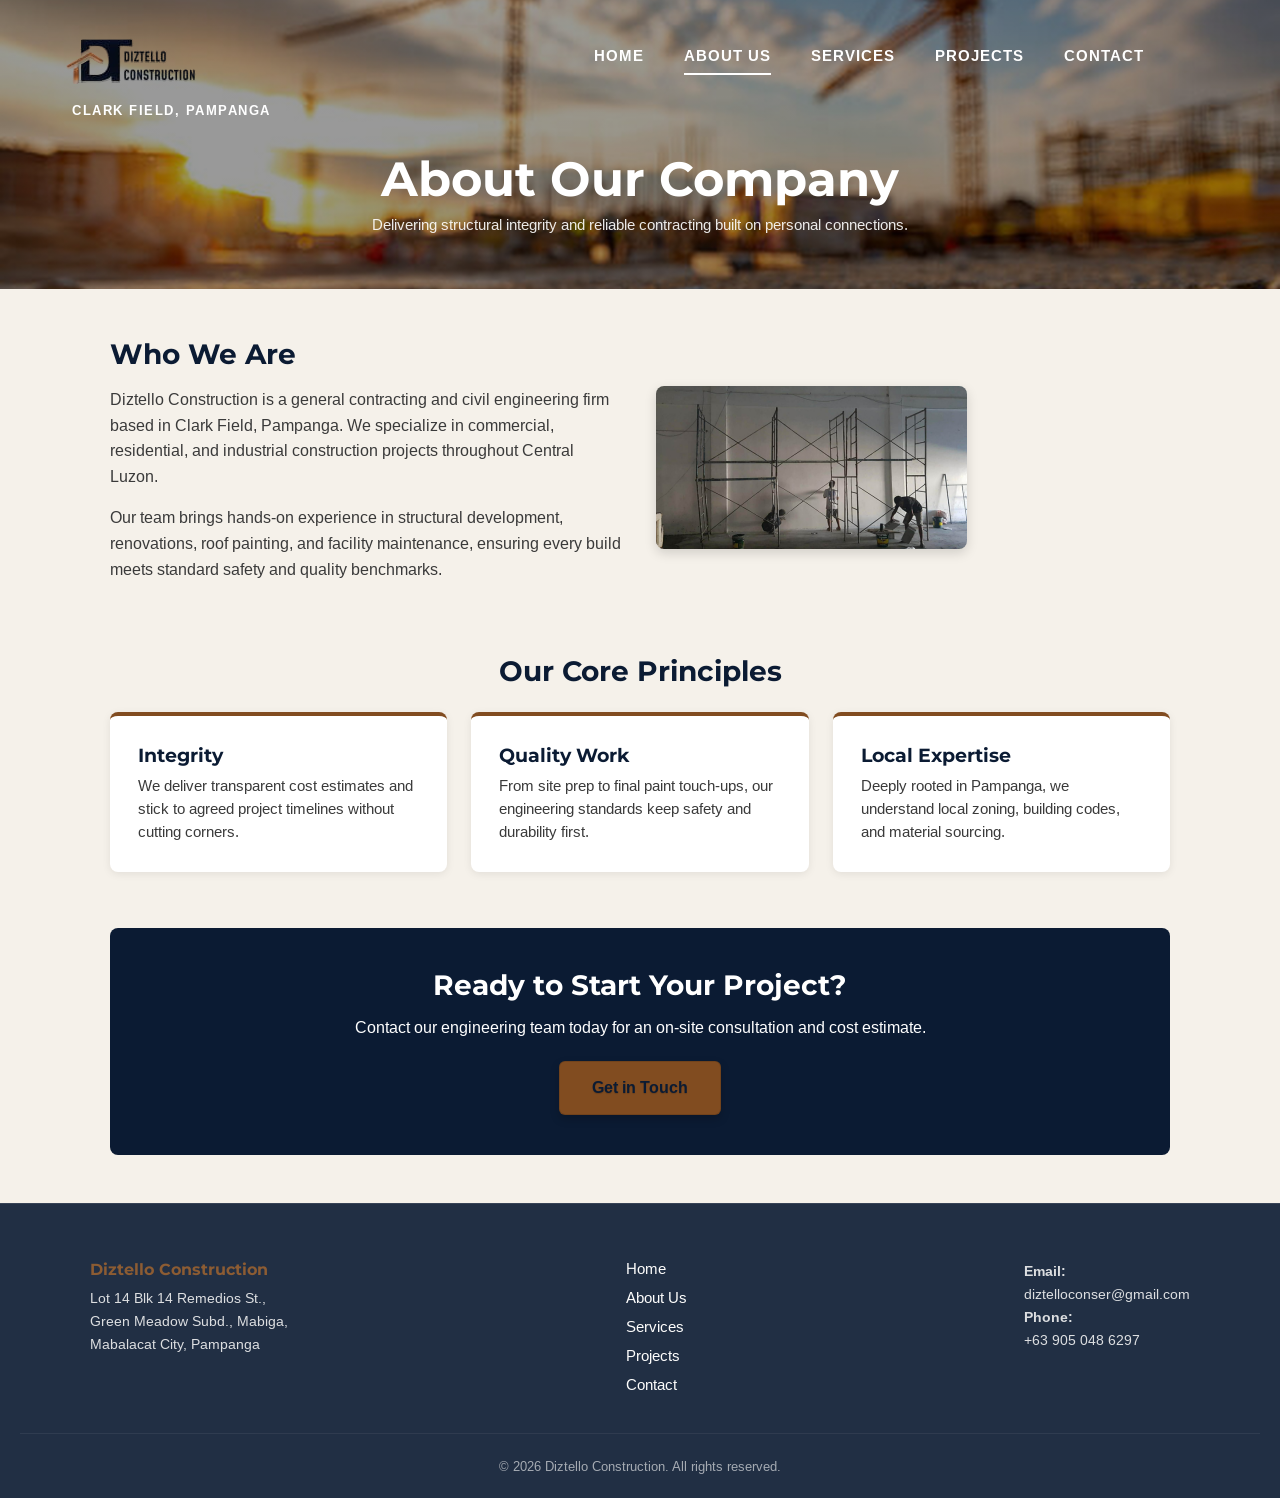
==== about.html @ f4c86867 "added reveal animation to 4 html files" ====
<!DOCTYPE html>
<html lang = "en">
<head>
    <meta charset = "UTF-8">
    <meta name = "viewport" content = "width=device-width, initial-scale=1.0">
    <meta name = "description" content = "Learn about Diztello Construction, our mission, values, and civil engineering expertise in Clark Field, Pampanga.">
    <title>About Us | Diztello Construction</title>

    <!-- FAVICON -->
    <link rel = "icon" type = "image/png" href = "img/favicon.png">
    
    <meta property = "og:title" content = "Diztello Construction">
    <meta property = "og:description" content = "Civil engineering, structural development, and renovations.">
    <meta property = "og:image" content = "img/home-bg1.jpg">
    <meta property = "og:type" content = "website">

    <link rel = "preconnect" href = "https://fonts.googleapis.com">
    <link rel = "preconnect" href = "https://fonts.gstatic.com" crossorigin>
    <link href = "https://fonts.googleapis.com/css2?family=Arimo:wght@400;700&family=Montserrat:wght@700;800&display=swap" rel = "stylesheet">
    <!-- 1. GLOBAL STYLES (NAV, FOOTER, VARIABLES) -->
    <link rel = "stylesheet" href = "styles.css">
    <!-- 2. ABOUT EXCLUSIVE STYLES -->
    <link rel = "stylesheet" href = "about.css">
</head>
<body>

    <!-- REUSED THE NAV FROM HOME.HTML BUT SET ABOUT US AS ACTIVE CLASS -->
    <header class = "page-header">
        <nav class = "nav">
                <div class = "nav-brand">
                    <a href = "home.html" class = "nav-logo">
                        <img src = "img/diztello_logo.png" alt = "Diztello Construction logo">
                    </a>
                    <p class = "hero-eyebrow">Clark Field, Pampanga</p>
                </div>

            <ul class = "nav-links">
                <li><a href = "home.html">Home</a></li>
                <li><a href = "about.html" class = "active">About Us</a></li>
                <li><a href = "services.html">Services</a></li>
                <li><a href = "projects.html">Projects</a></li>
                <li><a href = "contact.html">Contact</a></li>
            </ul>
        </nav>

        <!-- SUBPAGE BANNER TITLE -->
        <div class = "page-banner-content">
            <h1>About Our Company</h1>
            <p>Delivering structural integrity and reliable contracting built on personal connections.</p>
        </div>
    </header>

    <main class = "about-container">
        
        <!-- SECTION 1: WHO WE ARE (TEXT + PHOTO SIDE BY SIDE ON DESKTOP) -->
        <section class = "about-section reveal">
            <div class = "about-text">
                <h2>Who We Are</h2>
                <p>Diztello Construction is a general contracting and civil engineering firm based in Clark Field, Pampanga. We specialize in commercial, residential, and industrial construction projects throughout Central Luzon.</p>
                <p>Our team brings hands-on experience in structural development, renovations, roof painting, and facility maintenance, ensuring every build meets standard safety and quality benchmarks.</p>
            </div>
            <div class = "about-img">
                <!-- USING THE SCAFFOLDING PHOTO FROM MY IMG FOLDER -->
                <img src = "img/project-2.png" alt = "Diztello construction team working on site">
            </div>
        </section>

        <!-- SECTION 2: CORE VALUES / CARDS -->
        <section class = "values-section">
            <h2>Our Core Principles</h2>
            
            <div class = "values-grid">
                <div class = "value-card reveal">
                    <h3>Integrity</h3>
                    <p>We deliver transparent cost estimates and stick to agreed project timelines without cutting corners.</p>
                </div>

                <div class = "value-card reveal">
                    <h3>Quality Work</h3>
                    <p>From site prep to final paint touch-ups, our engineering standards keep safety and durability first.</p>
                </div>

                <div class = "value-card reveal">
                    <h3>Local Expertise</h3>
                    <p>Deeply rooted in Pampanga, we understand local zoning, building codes, and material sourcing.</p>
                </div>
            </div>
        </section>

        <!-- SECTION 3: CALL TO ACTION BANNER -->
        <section class = "cta-banner reveal">
            <h2>Ready to Start Your Project?</h2>
            <p>Contact our engineering team today for an on-site consultation and cost estimate.</p>
            <a href = "contact.html" class = "btn">Get in Touch</a>
        </section>
    </main>

    <!-- EXPANDED FOOTER -->
    <footer class = "site-footer">
        <div class = "footer-content">
            <div class = "footer-brand">
                <h3>Diztello Construction</h3>
                <p>Lot 14 Blk 14 Remedios St.,<br>Green Meadow Subd., Mabiga,<br>Mabalacat City, Pampanga</p>
            </div>
            <div class = "footer-links">
                <a href = "home.html">Home</a>
                <a href = "about.html">About Us</a>
                <a href = "services.html">Services</a>
                <a href = "projects.html">Projects</a>
                <a href = "contact.html">Contact</a>
            </div>
            <div class = "footer-contact">
                <p><strong>Email:</strong><br>diztelloconser@gmail.com</p>
                <p><strong>Phone:</strong><br>+63 905 048 6297</p>
            </div>
        </div>
        <div class = "footer-bottom">
            <p>&copy; 2026 Diztello Construction. All rights reserved.</p>
        </div>
    </footer>

        <!-- GLOBAL JS FOR FROSTED STICKY NAV -->
        <script src = "script.js"></script>
</body>
</html>
---- styles.css ----
/* ===== RESET AND VARIABLES ===== */
/* FIXED MY COMMENTARIES ALONG WITH MINOR REVISIONS FOR HOME :- ) */
/* DECIDED TO SPLIT MY MAIN CSS INTO SEPARATE FILES PER PAGE FOR BETTER ORGANIZATION! */

html {
    overflow-y: scroll; /* (special thanks to google for this hack XD) */
}

* {
    margin: 0;
    padding: 0;
    box-sizing: border-box;
}

:root {
    /* COLOR PALETTE FROM MY PLAN */
    --navy: #0B1B33;
    --copper: #814C20;
    --cream: #F5F1EA;
    --charcoal: #3A3A3A;
    --white: #FFFFFF;
}

body {
    font-family: "Arimo", Arial, sans-serif;
    color: var(--charcoal);
    background-color: var(--cream);
    -webkit-font-smoothing: antialiased;
    -moz-osx-font-smoothing: grayscale;
    scrollbar-gutter: stable; 
}

img {
    max-width: 100%;
    display: block;
}

ul {
    list-style: none;
}

a {
    text-decoration: none;
}

/* SETTING UP THE NAV TO FLEX DIRECTION COLUMN FOR MOBILE SCREENS */
.nav {
    display: flex;
    flex-direction: column;
    align-items: center;
    gap: 1.5rem;
}

/* KEEPS THE LOGO AND LOCATION TOGETHER */
.nav-brand {
    display: flex;
    flex-direction: column;
    align-items: flex-start;
    gap: 0.5rem;
}

.nav-logo img {
    width: 160px;
}

.hero-eyebrow {
    font-size: 0.75rem;
    font-weight: 700;
    letter-spacing: 1.5px;
    text-transform: uppercase;
    color: var(--white);
    margin-left: 8px;
}

.nav-links {
    display: flex;
    flex-wrap: wrap;
    justify-content: center;
    gap: 0.5rem 1.25rem;
}

.nav-links a {
    color: var(--white);
    font-size: 0.85rem;
    font-weight: 600;
    letter-spacing: 1px;
    text-transform: uppercase;
    padding-bottom: 0.55rem; 
    border-bottom: 2px solid transparent;
    transition: border-bottom-color 0.3s ease;
}

/* CHANGED THE HOVER AND ACTIVE TO WHITE JUST LIKE MY FIGMA PROTOTYPE */
.nav-links a.active,
.nav-links a:hover {
    border-bottom-color: var(--white);
}

/* ===== REUSABLE INNER PAGES HEADER BANNER BASE ===== */
.page-header {
    background:
        linear-gradient(rgba(0, 0, 0, 0.4), rgba(0, 0, 0, 0.4)),
        url("img/home-bg1.jpg") center / cover no-repeat;
    padding: 1.25rem 1.25rem 3rem 1.25rem;
    color: var(--white);
}

.page-banner-content {
    text-align: center;
    margin-top: 2rem;
}

.page-banner-content h1 {
    font-family: "Montserrat", sans-serif;
    font-size: 2.25rem;
    font-weight: 700;
    margin-bottom: 0.5rem;
}

.page-banner-content p {
    font-size: 0.95rem;
    opacity: 0.9;
}

/* BUTTON STYLES WITH SUBTLE 3D DEPTH */
.btn {
    display: inline-block;
    background-color: var(--copper);
    color: var(--navy);
    font-weight: 700;
    padding: 1rem 2rem;
    border-radius: 6px;

    border: 1px solid rgba(0, 0, 0, 0.12);

    box-shadow: 0 4px 10px rgba(0, 0, 0, 0.2);

    text-shadow: 0 1px 1px rgba(0, 0, 0, 0.15);

    transition: all 0.3s ease;
}

.btn:hover {
    background-color: var(--white);
    border-color: rgba(0, 0, 0, 0.1);
    box-shadow: 0 6px 14px rgba(0, 0, 0, 0.25);
    text-shadow: none;
}

/* CTA BANNER AT THE BOTTOM */
.cta-banner {
    background-color: var(--navy);
    color: var(--white);
    padding: 2.5rem 1.5rem;
    border-radius: 8px;
    text-align: center;
}

.cta-banner h2 {
    font-family: "Montserrat", sans-serif;
    color: var(--white);
    font-size: 1.75rem;
    margin-bottom: 1rem;
}

.cta-banner p {
    margin-bottom: 1.5rem;
    font-size: 1rem;
}

/* FOOTER STYLES */
.site-footer {
    background-color: var(--navy);
    color: var(--white);
    text-align: center;
    padding: 1.5rem;
    font-size: 0.85rem;
    opacity: 0.9;
    border-top: 1px solid rgba(255, 255, 255, 0.1);
}

/* SLIM & SUBTLE STICKY NAV */
.nav.scrolled {
    position: fixed;
    top: 0;
    left: 0;
    width: 100%;
    padding: 0.35rem 4rem;
    background: rgba(211, 209, 209, 0.25);
    backdrop-filter: blur(10px);
    -webkit-backdrop-filter: blur(10px);
    box-shadow: 0 2px 10px rgba(0, 0, 0, 0.15);
    z-index: 1000;
    animation: slideDown 0.3s ease-in-out;
    align-items: center;
}

.nav.scrolled .nav-links a {
    color: var(--navy);
}

.nav.scrolled .nav-links a.active,
.nav.scrolled .nav-links a:hover {
    border-bottom-color: var(--navy);
}

.nav.scrolled .nav-links {
    margin-top: 0;
    margin-right: 0;
}

.nav.scrolled .nav-logo img {
    width: 95px;
    transition: width 0.3s ease;
}

.nav.scrolled .hero-eyebrow {
    display: none;
}

/* ===== TABLET AND DESKTOP STYLES (GLOBAL NAV & HEADERS) ===== */
/* PLS WORK ON BIG SCREENS AND DONT BREAK RESPONSIVENESS TY */
@media (min-width: 768px) {
    .nav {
        flex-direction: row;
        justify-content: space-between;
        align-items: center; 
    }

    .nav-brand {
        align-items: flex-start;
    }

    .nav-logo img {
        width: 135px;
    }

    .hero-eyebrow {
        font-size: 0.8rem;
    }

    .nav-links {
        gap: 2.5rem;
        margin-top: -2.5rem; /* PULLS IT UPWARD */
        margin-right: 4.5rem; /* SHIFTS IT TO THE LEFT */
    }

    .nav-links a {
        font-size: 15px;
    }

    .page-header {
        padding: 2rem 4rem 3.5rem 4rem;
    }

    .page-banner-content h1 {
        font-size: 3rem;
    }
}

/* ===== SCROLL REVEAL ANIMATIONS ===== */
.reveal {
    opacity: 0;
    transform: translateY(40px);
    transition: all 0.8s ease-out;
}

.reveal.active {
    opacity: 1;
    transform: translateY(0);
}

/* ===== EXPANDED FOOTER STYLES (MOBILE) ===== */
.site-footer {
    background-color: var(--navy);
    color: var(--white);
    padding: 3.5rem 1.25rem 1.5rem;
    border-top: 1px solid rgba(255, 255, 255, 0.1);
}

.footer-content {
    max-width: 1100px;
    margin: 0 auto 2.5rem auto;
    display: flex;
    flex-direction: column;
    gap: 2.5rem;
    text-align: left;
}

.footer-brand h3 {
    color: var(--copper);
    font-family: "Montserrat", sans-serif;
    margin-bottom: 0.5rem;
}

.footer-brand p, .footer-contact p {
    font-size: 0.9rem;
    line-height: 1.6;
    opacity: 0.85;
}

.footer-links {
    display: flex;
    flex-direction: column;
    gap: 0.75rem;
}

.footer-links a {
    color: var(--white);
    font-size: 0.95rem;
    transition: color 0.3s ease;
}

.footer-links a:hover {
    color: var(--copper);
}

.footer-bottom {
    text-align: center;
    font-size: 0.8rem;
    opacity: 0.6;
    padding-top: 1.5rem;
    border-top: 1px solid rgba(255, 255, 255, 0.1);
}

/* ===== FOOTER DESKTOP LAYOUT OVERRIDE ===== */
@media (min-width: 768px) {
    .footer-content {
        flex-direction: row;
        justify-content: space-between;
    }
}
---- about.css ----
/* ===== ABOUT PAGE EXCLUSIVE STYLES ===== */
/* MOVED FROM MAIN CSS FOR CLEANER FILE ORGANIZATION */

/* ABOUT PAGE CONTENT CONTAINER */
.about-container {
    max-width: 1100px;
    margin: 0 auto;
    padding: 3rem 1.25rem;
    display: flex;
    flex-direction: column;
    gap: 3.5rem;
}

/* ABOUT SECTION (TEXT + IMAGE) */
.about-section {
    display: flex;
    flex-direction: column;
    gap: 2rem;
    align-items: center;
}

.about-text h2,
.values-section h2 {
    font-family: "Montserrat", sans-serif;
    color: var(--navy);
    font-size: 1.75rem;
    margin-bottom: 1rem;
}

.about-text p {
    line-height: 1.6;
    margin-bottom: 1rem;
    color: var(--charcoal);
}

.about-img img {
    border-radius: 8px;
    box-shadow: 0 4px 12px rgba(0, 0, 0, 0.15);
}

/* PRINCIPLES & VALUES CARDS */
.values-section {
    text-align: center;
}

.values-grid {
    display: flex;
    flex-direction: column;
    gap: 1.5rem;
    margin-top: 1.5rem;
}

.value-card {
    background-color: var(--white);
    padding: 1.75rem;
    border-radius: 8px;
    box-shadow: 0 2px 8px rgba(0, 0, 0, 0.08);
    border-top: 4px solid var(--copper);
    text-align: left;
}

.value-card h3 {
    font-family: "Montserrat", sans-serif;
    color: var(--navy);
    margin-bottom: 0.5rem;
}

.value-card p {
    font-size: 0.95rem;
    line-height: 1.5;
}

/* ABOUT PAGE DESKTOP OVERRIDES */
@media (min-width: 768px) {
    .about-section {
        flex-direction: row;
    }

    .about-text,
    .about-img {
        flex: 1;
    }

    .values-grid {
        flex-direction: row;
    }

    .value-card {
        flex: 1;
    }
}
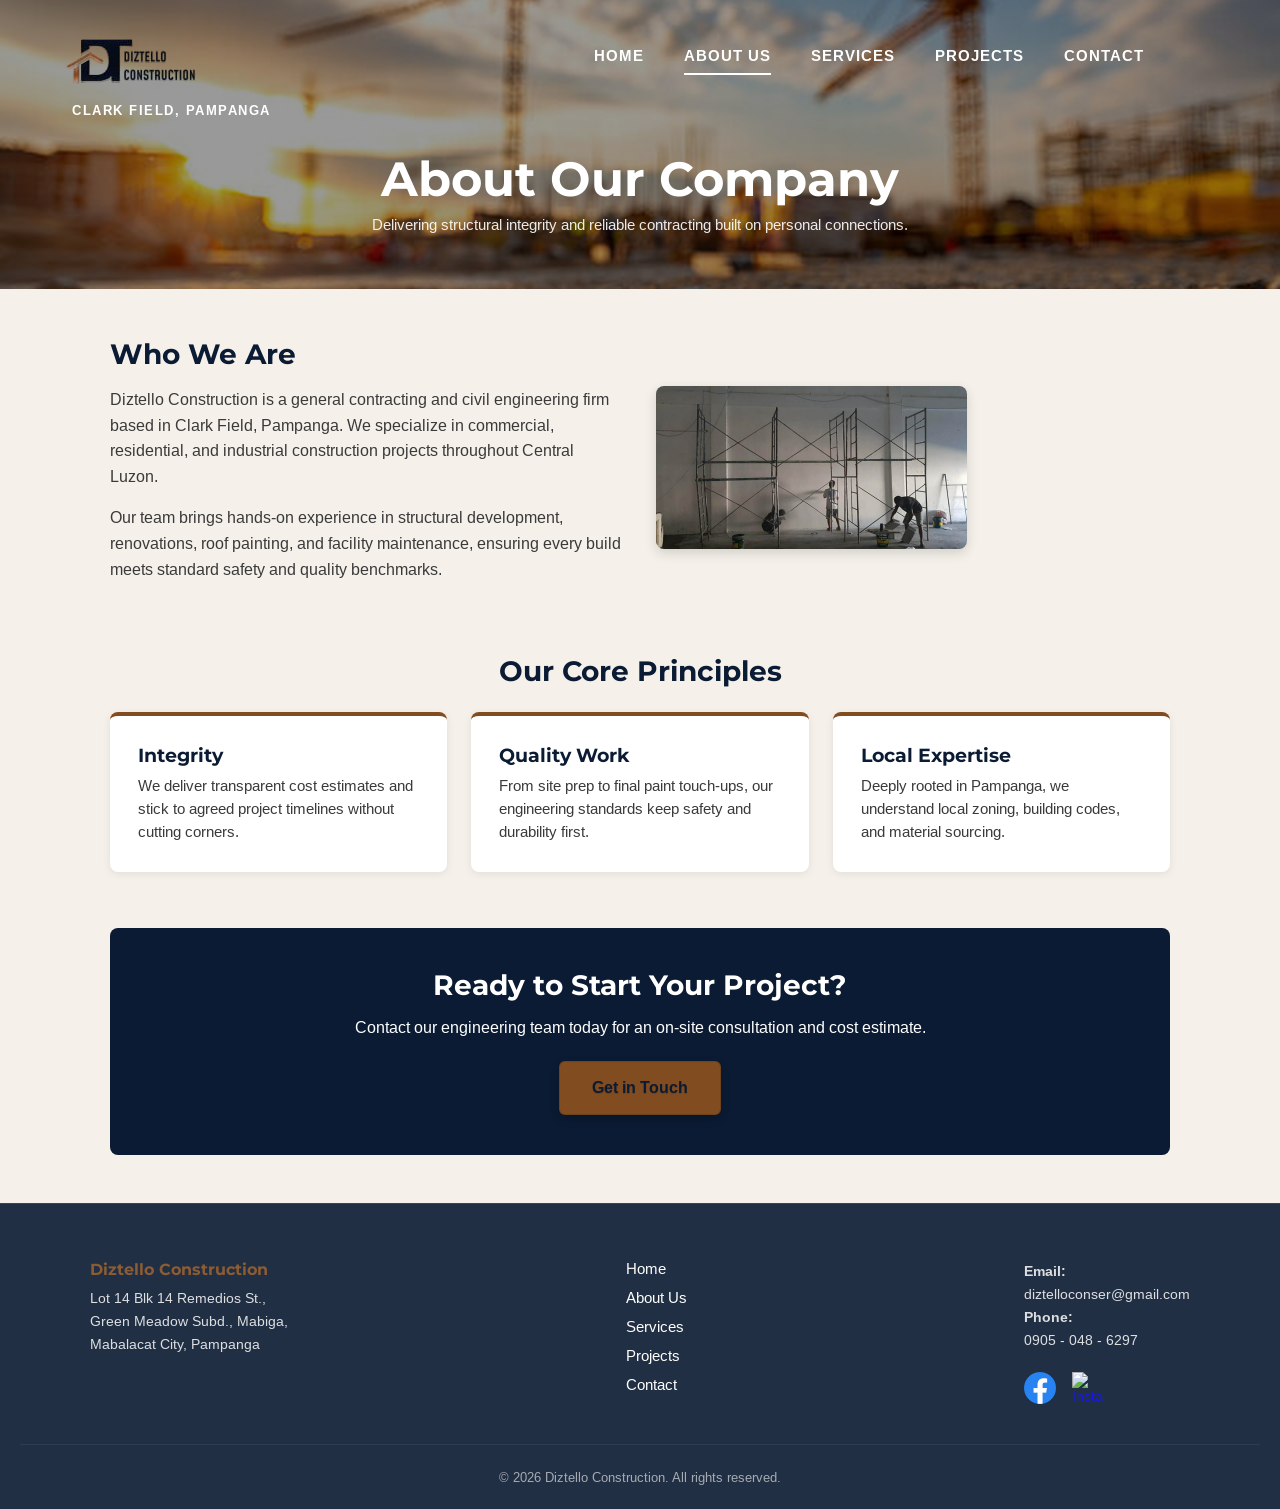
==== commit a9d5c66d: "medias" ====
--- a/about.html
+++ b/about.html
@@ -111,7 +111,12 @@
             </div>
             <div class = "footer-contact">
                 <p><strong>Email:</strong><br>diztelloconser@gmail.com</p>
-                <p><strong>Phone:</strong><br>+63 905 048 6297</p>
+                <p><strong>Phone:</strong><br><a href = "tel:+639050486297" class = "phone-link">0905 - 048 - 6297</a></p>
+
+                <div class = "footer-socials">
+                    <a href = "https://www.facebook.com/christructure" target = "_blank"><img src = "img/facebook.png" alt = "Facebook"></a>
+                    <a href = "https://www.instagram.com/christructure" target = "_blank"><img src = "img/instagram.png" alt = "Instagram"></a>
+                </div>
             </div>
         </div>
         <div class = "footer-bottom">
--- a/styles.css
+++ b/styles.css
@@ -10,6 +10,13 @@
     margin: 0;
     padding: 0;
     box-sizing: border-box;
+}
+
+/* ===== HTML5 RESET ===== */
+article, section, aside, figure, figcaption, main, header, footer {
+    display: block;
+    margin: 0;
+    padding: 0;
 }
 
 :root {
@@ -323,10 +330,64 @@
     border-top: 1px solid rgba(255, 255, 255, 0.1);
 }
 
+/* ===== TELEPHONE LINK STYLES ===== */
+.phone-link {
+    color: var(--white);
+    text-decoration: none;
+    transition: color 0.3s ease;
+}
+
+.phone-link:hover {
+    color: var(--copper);
+}
+
+/* ===== SOCIAL MEDIA ICONS STYLES ===== */
+.footer-socials {
+    display: flex;
+    gap: 1rem;
+    margin-top: 1.25rem;
+}
+
+.footer-socials img {
+    width: 32px;
+    height: 32px;
+    transition: transform 0.3s ease;
+}
+
+.footer-socials a:hover img {
+    transform: scale(1.1);
+}
+
 /* ===== FOOTER DESKTOP LAYOUT OVERRIDE ===== */
 @media (min-width: 768px) {
     .footer-content {
         flex-direction: row;
         justify-content: space-between;
     }
+}
+
+/* ===== KEYFRAMES ANIMATION FOR BUTTONS ===== */
+@keyframes pulse-button {
+    0% { transform: scale(1); }
+    50% { transform: scale(1.05); }
+    100% { transform: scale(1); }
+}
+
+.btn:hover {
+    animation: pulse-button 1s infinite;
+}
+
+/* ===== PRINT VIEWPORT ===== */
+@media print {
+    .nav,
+    .site-footer,
+    .page-header,
+    .cta-banner {
+        display: none !important;
+    }
+    
+    body {
+        background-color: #FFFFFF;
+        color: #000000;
+    }
 }
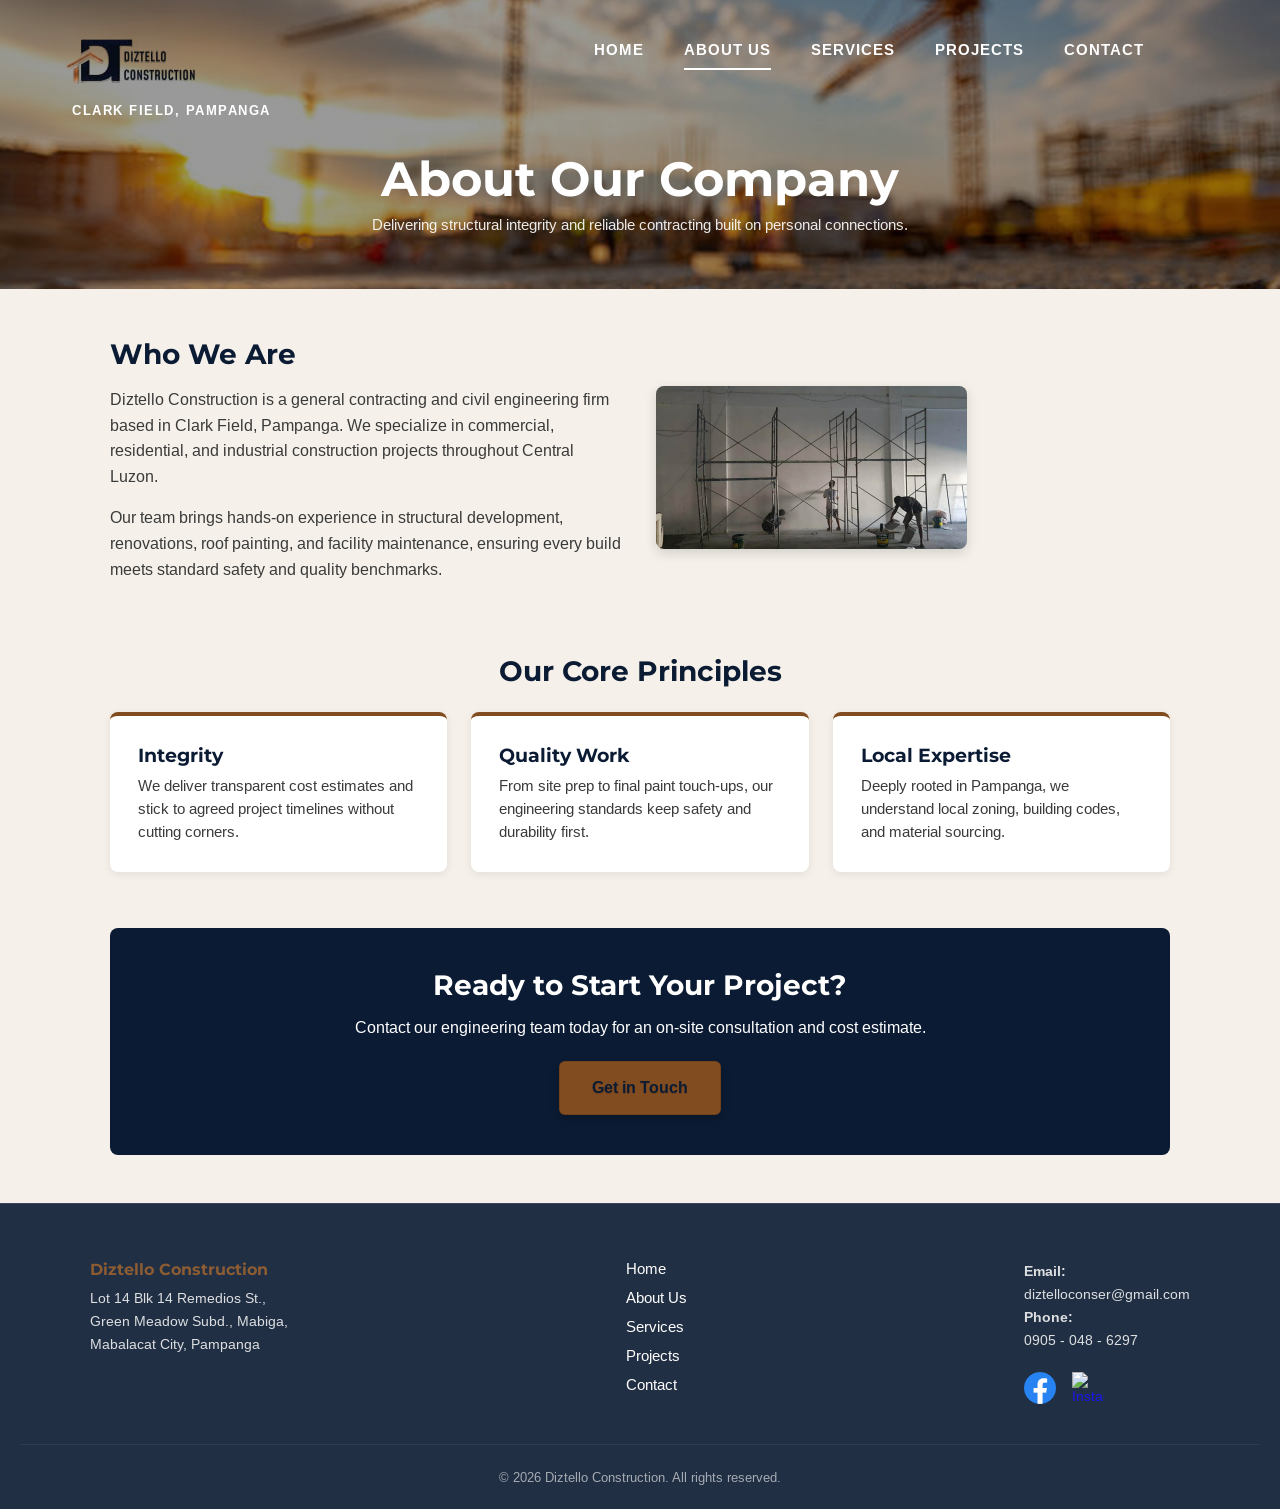
==== commit f4d80b11: "changes to multiple files" ====
--- a/about.html
+++ b/about.html
@@ -1,3 +1,19 @@
+<!--
+
+NAME : STEFANY GEIER A. DIZON
+BLOCK : WD - 202
+DATE : OCTOBER 17, 2026
+FINAL OUTPUT : Diztello Construction Website
+
+NOTE : 
+all information that I put in my project are from Diztello's PDF (provided by one of the owners) :- ) 
+
++ sir, I also used some help from the internet with inspos.
+
+gumamit din po ako ng high-quality stock photos as stand-ins para sa project images to improve the visual design quality of the final output po
+
+-->
+
 <!DOCTYPE html>
 <html lang = "en">
 <head>
@@ -17,9 +33,9 @@
     <link rel = "preconnect" href = "https://fonts.googleapis.com">
     <link rel = "preconnect" href = "https://fonts.gstatic.com" crossorigin>
     <link href = "https://fonts.googleapis.com/css2?family=Arimo:wght@400;700&family=Montserrat:wght@700;800&display=swap" rel = "stylesheet">
-    <!-- 1. GLOBAL STYLES (NAV, FOOTER, VARIABLES) -->
+    <!-- GLOBAL STYLES (NAV, FOOTER, VARIABLES) -->
     <link rel = "stylesheet" href = "styles.css">
-    <!-- 2. ABOUT EXCLUSIVE STYLES -->
+    <!-- ABOUT EXCLUSIVE STYLES -->
     <link rel = "stylesheet" href = "about.css">
 </head>
 <body>
--- a/styles.css
+++ b/styles.css
@@ -1,6 +1,10 @@
-/* ===== RESET AND VARIABLES ===== */
-/* FIXED MY COMMENTARIES ALONG WITH MINOR REVISIONS FOR HOME :- ) */
-/* DECIDED TO SPLIT MY MAIN CSS INTO SEPARATE FILES PER PAGE FOR BETTER ORGANIZATION! */
+/* 
+===== RESET AND VARIABLES ===== 
+
+FIXED MY COMMENTARIES ALONG WITH MINOR REVISIONS FOR HOME :- ) 
+
+DECIDED TO SPLIT MY MAIN CSS INTO SEPARATE FILES PER PAGE FOR BETTER ORGANIZATION
+*/
 
 html {
     overflow-y: scroll; /* (special thanks to google for this hack XD) */
@@ -12,11 +16,16 @@
     box-sizing: border-box;
 }
 
-/* ===== HTML5 RESET ===== */
-article, section, aside, figure, figcaption, main, header, footer {
+/* ===== HTML5 & VIDEO RESET ===== */
+article, section, aside, figure, figcaption, main, header, footer, video {
     display: block;
     margin: 0;
     padding: 0;
+}
+
+img, video {
+    max-width: 100%;
+    display: block;
 }
 
 :root {
@@ -52,6 +61,8 @@
 
 /* SETTING UP THE NAV TO FLEX DIRECTION COLUMN FOR MOBILE SCREENS */
 .nav {
+    position: relative;
+    width: 100%;
     display: flex;
     flex-direction: column;
     align-items: center;
@@ -80,10 +91,11 @@
 }
 
 .nav-links {
-    display: flex;
+    display: none;
     flex-wrap: wrap;
     justify-content: center;
-    gap: 0.5rem 1.25rem;
+    gap: 1.5rem;
+    margin-top: 1rem;
 }
 
 .nav-links a {
@@ -95,6 +107,7 @@
     padding-bottom: 0.55rem; 
     border-bottom: 2px solid transparent;
     transition: border-bottom-color 0.3s ease;
+    display: inline-block;
 }
 
 /* CHANGED THE HOVER AND ACTIVE TO WHITE JUST LIKE MY FIGMA PROTOTYPE */
@@ -358,6 +371,31 @@
     transform: scale(1.1);
 }
 
+/* ===== HAMBURGER MENU STYLES ===== */
+.hamburger-menu {
+    position: absolute;
+    top: 0;
+    right: 0;
+    font-size: 2.25rem;
+    color: var(--white);
+    cursor: pointer;
+    z-index: 100;
+}
+
+.nav.scrolled .hamburger-menu {
+    color: var(--navy);
+}
+
+@media (min-width: 768px) {
+    .hamburger-menu {
+        display: none !important; 
+    }
+    .nav-links {
+        display: flex !important;
+        flex-direction: row !important;
+    }
+}
+
 /* ===== FOOTER DESKTOP LAYOUT OVERRIDE ===== */
 @media (min-width: 768px) {
     .footer-content {
--- a/about.css
+++ b/about.css
@@ -1,5 +1,8 @@
-/* ===== ABOUT PAGE EXCLUSIVE STYLES ===== */
-/* MOVED FROM MAIN CSS FOR CLEANER FILE ORGANIZATION */
+/* 
+===== ABOUT PAGE EXCLUSIVE STYLES =====
+
+MOVED FROM MAIN CSS FOR CLEANER FILE ORGANIZATION 
+*/
 
 /* ABOUT PAGE CONTENT CONTAINER */
 .about-container {
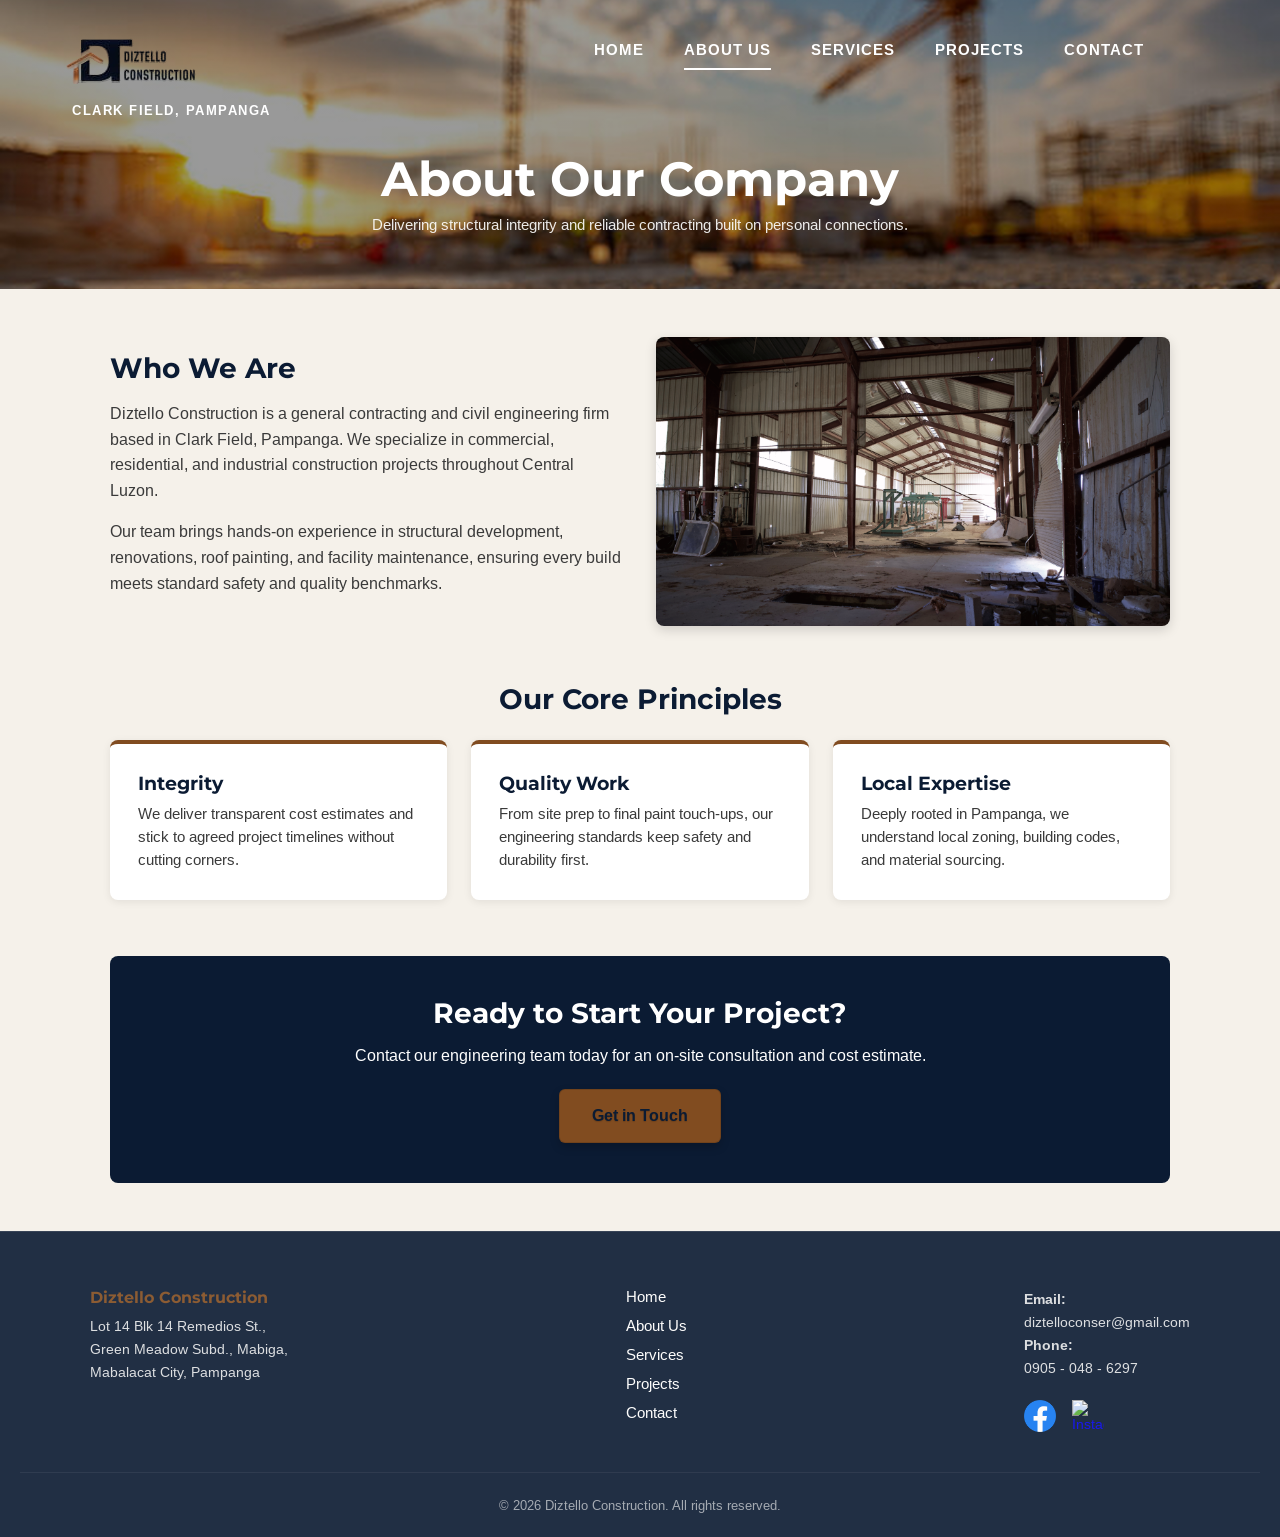
==== commit 1feb2a73: "multiple file changes, edited my html and css" ====
--- a/about.html
+++ b/about.html
@@ -8,7 +8,7 @@
 NOTE : 
 all information that I put in my project are from Diztello's PDF (provided by one of the owners) :- ) 
 
-+ sir, I also used some help from the internet with inspos.
++ sir, I also used some help from the internet with inspos
 
 gumamit din po ako ng high-quality stock photos as stand-ins para sa project images to improve the visual design quality of the final output po
 
@@ -40,7 +40,7 @@
 </head>
 <body>
 
-    <!-- REUSED THE NAV FROM HOME.HTML BUT SET ABOUT US AS ACTIVE CLASS -->
+    <!-- REUSED MY NAV FROM HOME.HTML BUT SET ABOUT US AS ACTIVE CLASS -->
     <header class = "page-header">
         <nav class = "nav">
                 <div class = "nav-brand">
@@ -68,7 +68,7 @@
 
     <main class = "about-container">
         
-        <!-- SECTION 1: WHO WE ARE (TEXT + PHOTO SIDE BY SIDE ON DESKTOP) -->
+        <!-- SECTION 1: WHO WE ARE -->
         <section class = "about-section reveal">
             <div class = "about-text">
                 <h2>Who We Are</h2>
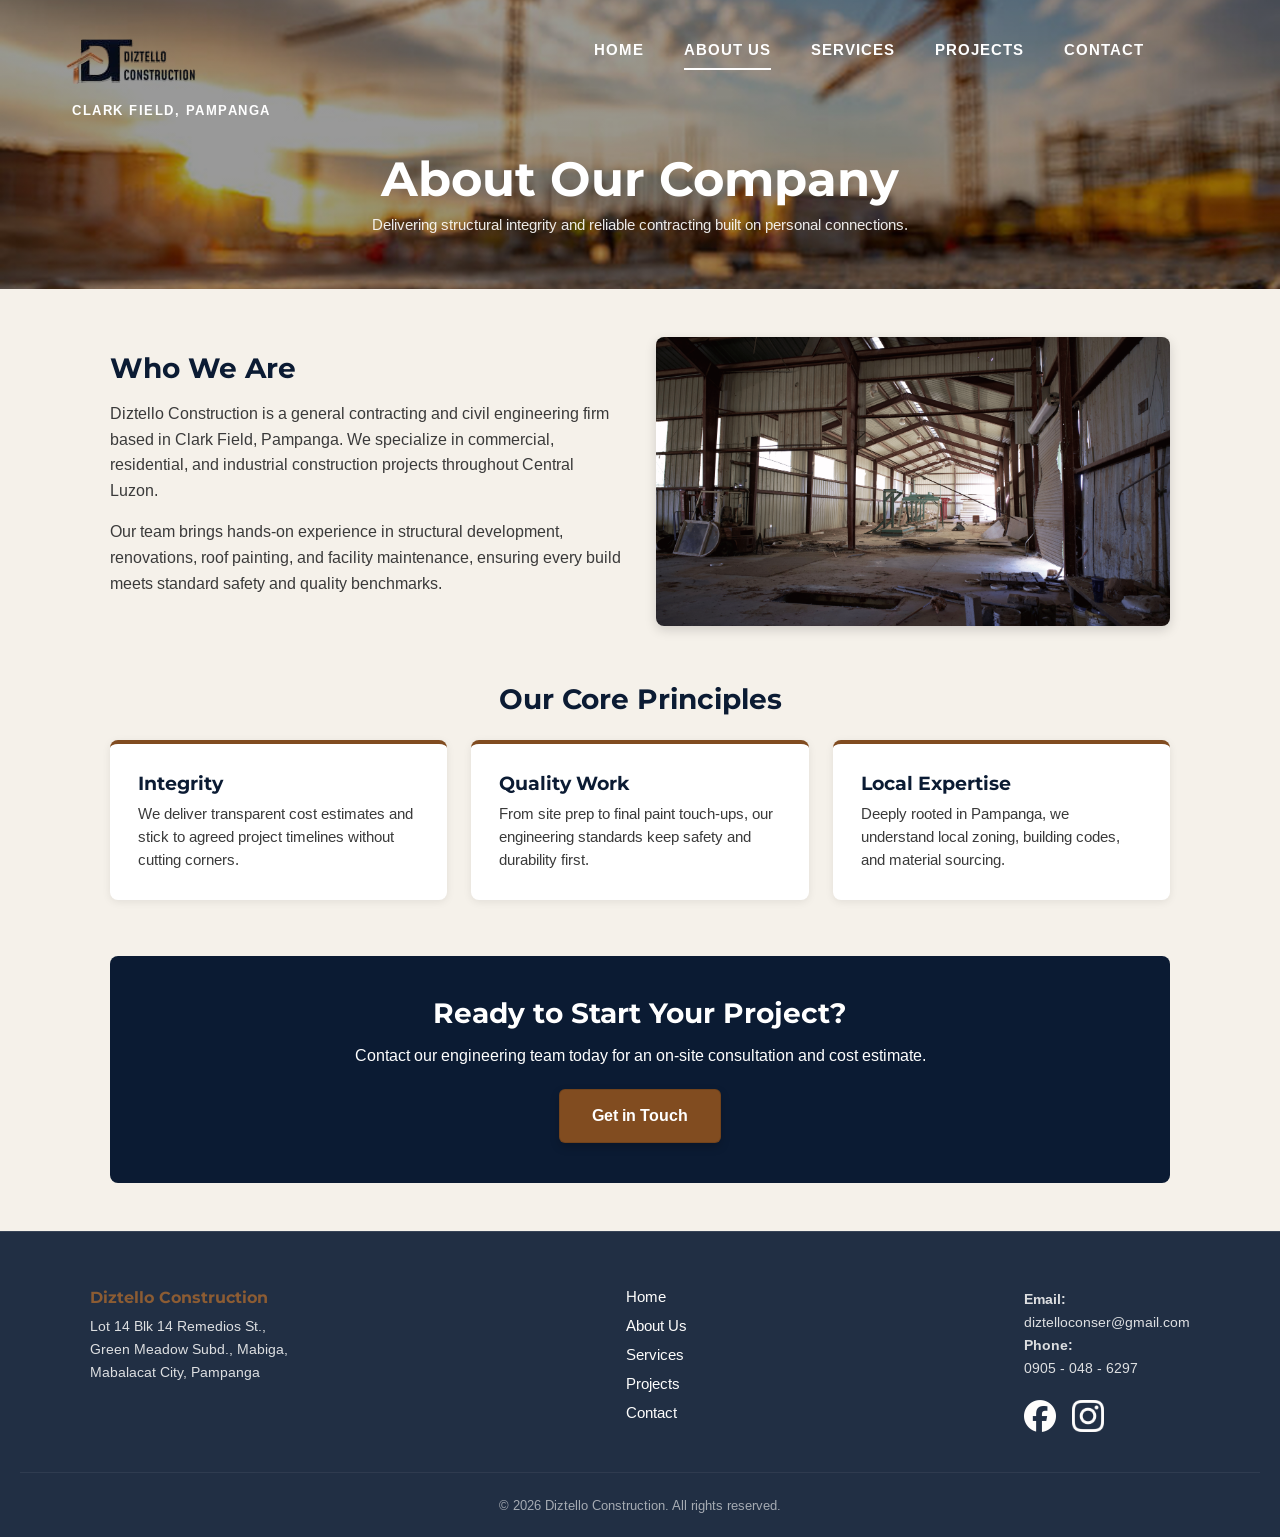
==== commit 68df22a7: "multiple changes to files" ====
--- a/about.html
+++ b/about.html
@@ -44,14 +44,14 @@
     <header class = "page-header">
         <nav class = "nav">
                 <div class = "nav-brand">
-                    <a href = "home.html" class = "nav-logo">
+                    <a href = "index.html" class = "nav-logo">
                         <img src = "img/diztello_logo.png" alt = "Diztello Construction logo">
                     </a>
                     <p class = "hero-eyebrow">Clark Field, Pampanga</p>
                 </div>
 
             <ul class = "nav-links">
-                <li><a href = "home.html">Home</a></li>
+                <li><a href = "index.html">Home</a></li>
                 <li><a href = "about.html" class = "active">About Us</a></li>
                 <li><a href = "services.html">Services</a></li>
                 <li><a href = "projects.html">Projects</a></li>
@@ -116,10 +116,11 @@
         <div class = "footer-content">
             <div class = "footer-brand">
                 <h3>Diztello Construction</h3>
+                <!-- REGISTERED OFFICE ADDRESS (branding po yung Clark, Pampanga sa upper left) -->
                 <p>Lot 14 Blk 14 Remedios St.,<br>Green Meadow Subd., Mabiga,<br>Mabalacat City, Pampanga</p>
             </div>
             <div class = "footer-links">
-                <a href = "home.html">Home</a>
+                <a href = "index.html">Home</a>
                 <a href = "about.html">About Us</a>
                 <a href = "services.html">Services</a>
                 <a href = "projects.html">Projects</a>
@@ -130,8 +131,9 @@
                 <p><strong>Phone:</strong><br><a href = "tel:+639050486297" class = "phone-link">0905 - 048 - 6297</a></p>
 
                 <div class = "footer-socials">
-                    <a href = "https://www.facebook.com/christructure" target = "_blank"><img src = "img/facebook.png" alt = "Facebook"></a>
-                    <a href = "https://www.instagram.com/christructure" target = "_blank"><img src = "img/instagram.png" alt = "Instagram"></a>
+                    <!-- PLACEHOLDERS ONLY (wala pa po official page yung company as of this moment) -->
+                    <a href = "#" aria-label = "Diztello Construction on Facebook"><img src = "img/facebook.png" alt = "Facebook"></a>
+                    <a href = "#" aria-label = "Diztello Construction on Instagram"><img src = "img/instagram.png" alt = "Instagram"></a>
                 </div>
             </div>
         </div>
--- a/styles.css
+++ b/styles.css
@@ -142,29 +142,30 @@
     opacity: 0.9;
 }
 
-/* BUTTON STYLES WITH SUBTLE 3D DEPTH */
+/* ===== BASE BUTTON STYLES ===== */
 .btn {
     display: inline-block;
     background-color: var(--copper);
-    color: var(--navy);
+    color: var(--white);
     font-weight: 700;
     padding: 1rem 2rem;
     border-radius: 6px;
-
     border: 1px solid rgba(0, 0, 0, 0.12);
-
     box-shadow: 0 4px 10px rgba(0, 0, 0, 0.2);
-
-    text-shadow: 0 1px 1px rgba(0, 0, 0, 0.15);
-
     transition: all 0.3s ease;
 }
 
 .btn:hover {
     background-color: var(--white);
+    color: var(--navy);
     border-color: rgba(0, 0, 0, 0.1);
     box-shadow: 0 6px 14px rgba(0, 0, 0, 0.25);
-    text-shadow: none;
+}
+
+/* ===== HERO BUTTON OVERRIDE ===== */
+.hero .btn {
+    background-color: var(--white);
+    color: var(--navy);
 }
 
 /* CTA BANNER AT THE BOTTOM */
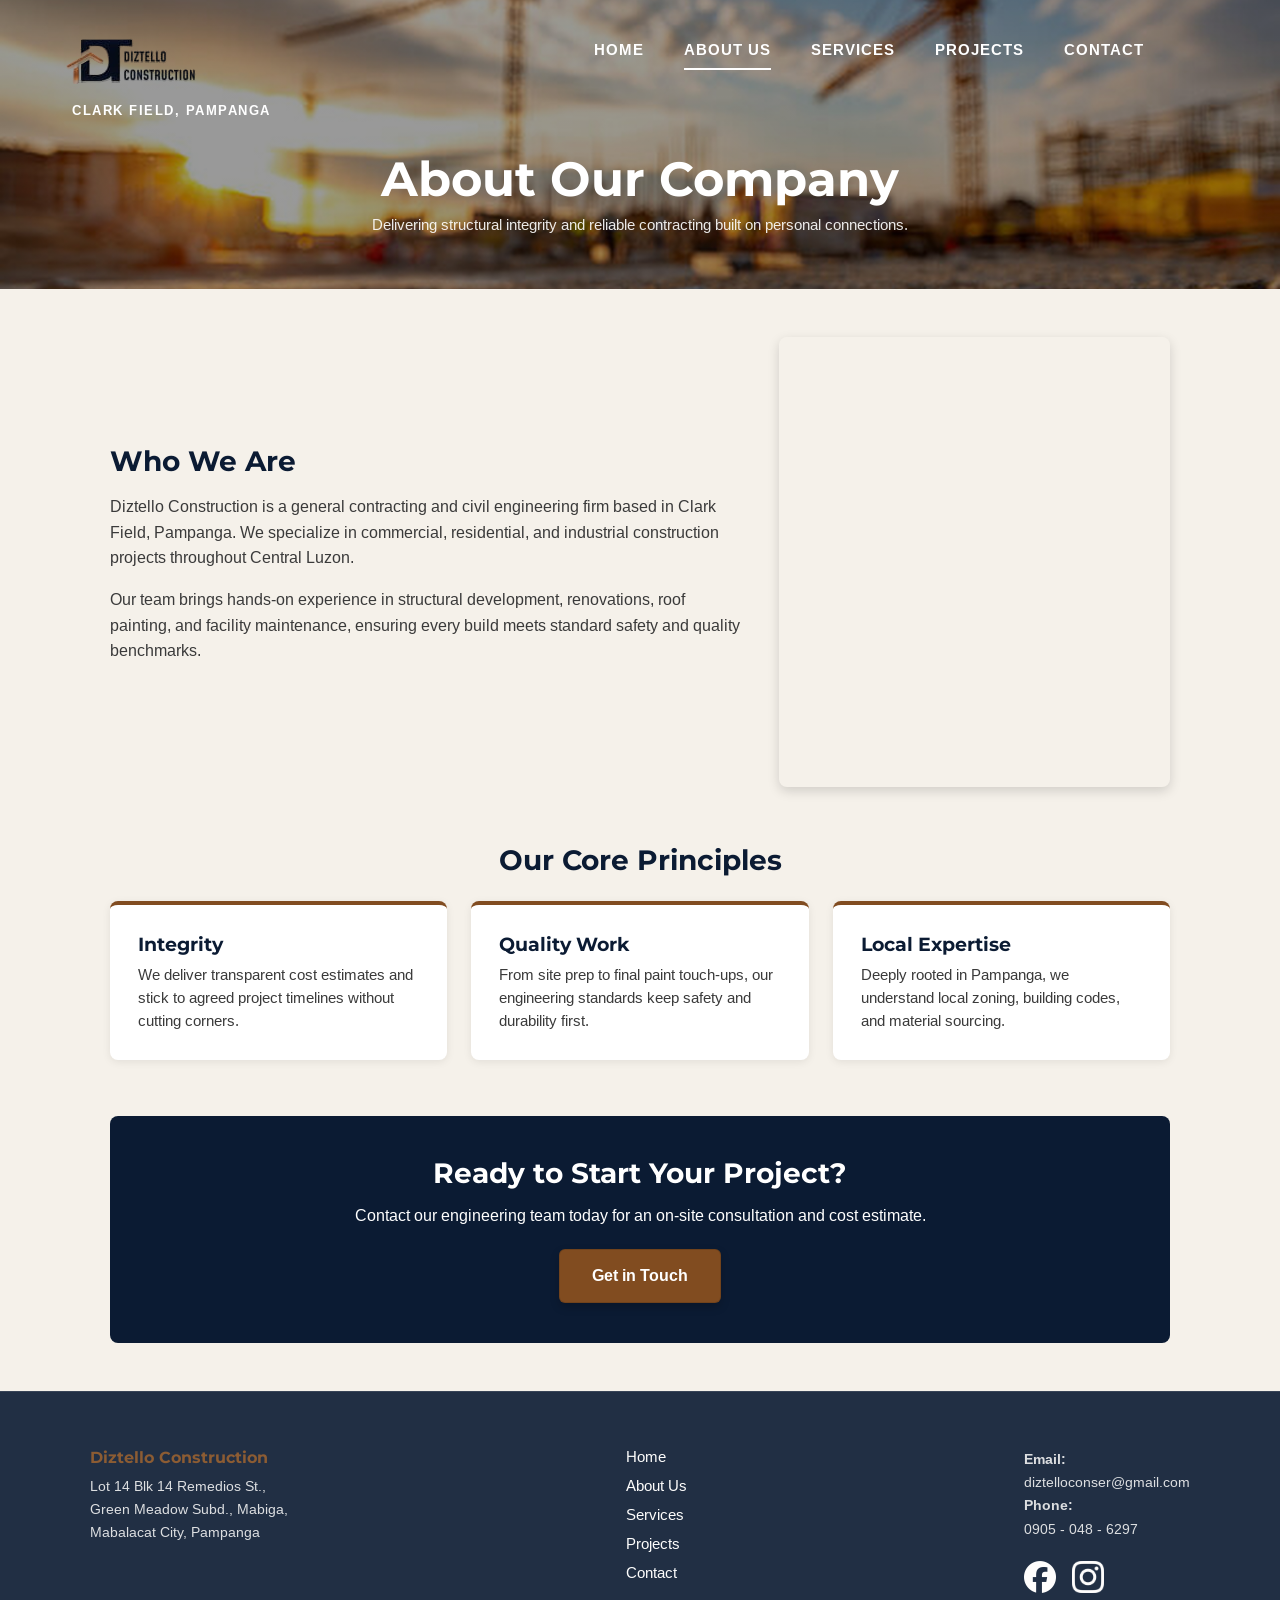
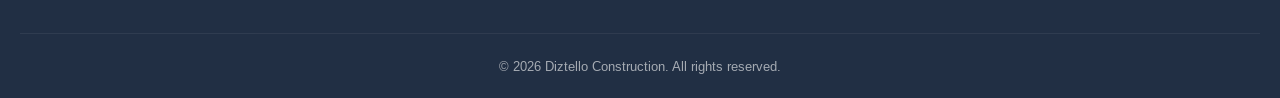
==== commit 17dd5fb0: "multiple file changes and a major change to contacts css and html" ====
--- a/about.html
+++ b/about.html
@@ -76,8 +76,10 @@
                 <p>Our team brings hands-on experience in structural development, renovations, roof painting, and facility maintenance, ensuring every build meets standard safety and quality benchmarks.</p>
             </div>
             <div class = "about-img">
-                <!-- USING THE SCAFFOLDING PHOTO FROM MY IMG FOLDER -->
-                <img src = "img/project-2.png" alt = "Diztello construction team working on site">
+                <video autoplay muted loop playsinline>
+                    <source src = "media/about-vid.mp4" type = "video/mp4">
+                    Your browser does not support the video tag.
+                </video>
             </div>
         </section>
 
--- a/about.css
+++ b/about.css
@@ -79,9 +79,13 @@
         flex-direction: row;
     }
 
-    .about-text,
-    .about-img {
-        flex: 1;
+    .about-img img,
+    .about-img video {
+        border-radius: 8px;
+        box-shadow: 0 4px 12px rgba(0, 0, 0, 0.15);
+        width: 100%;
+        height: 50vh;
+        object-fit: cover;
     }
 
     .values-grid {
